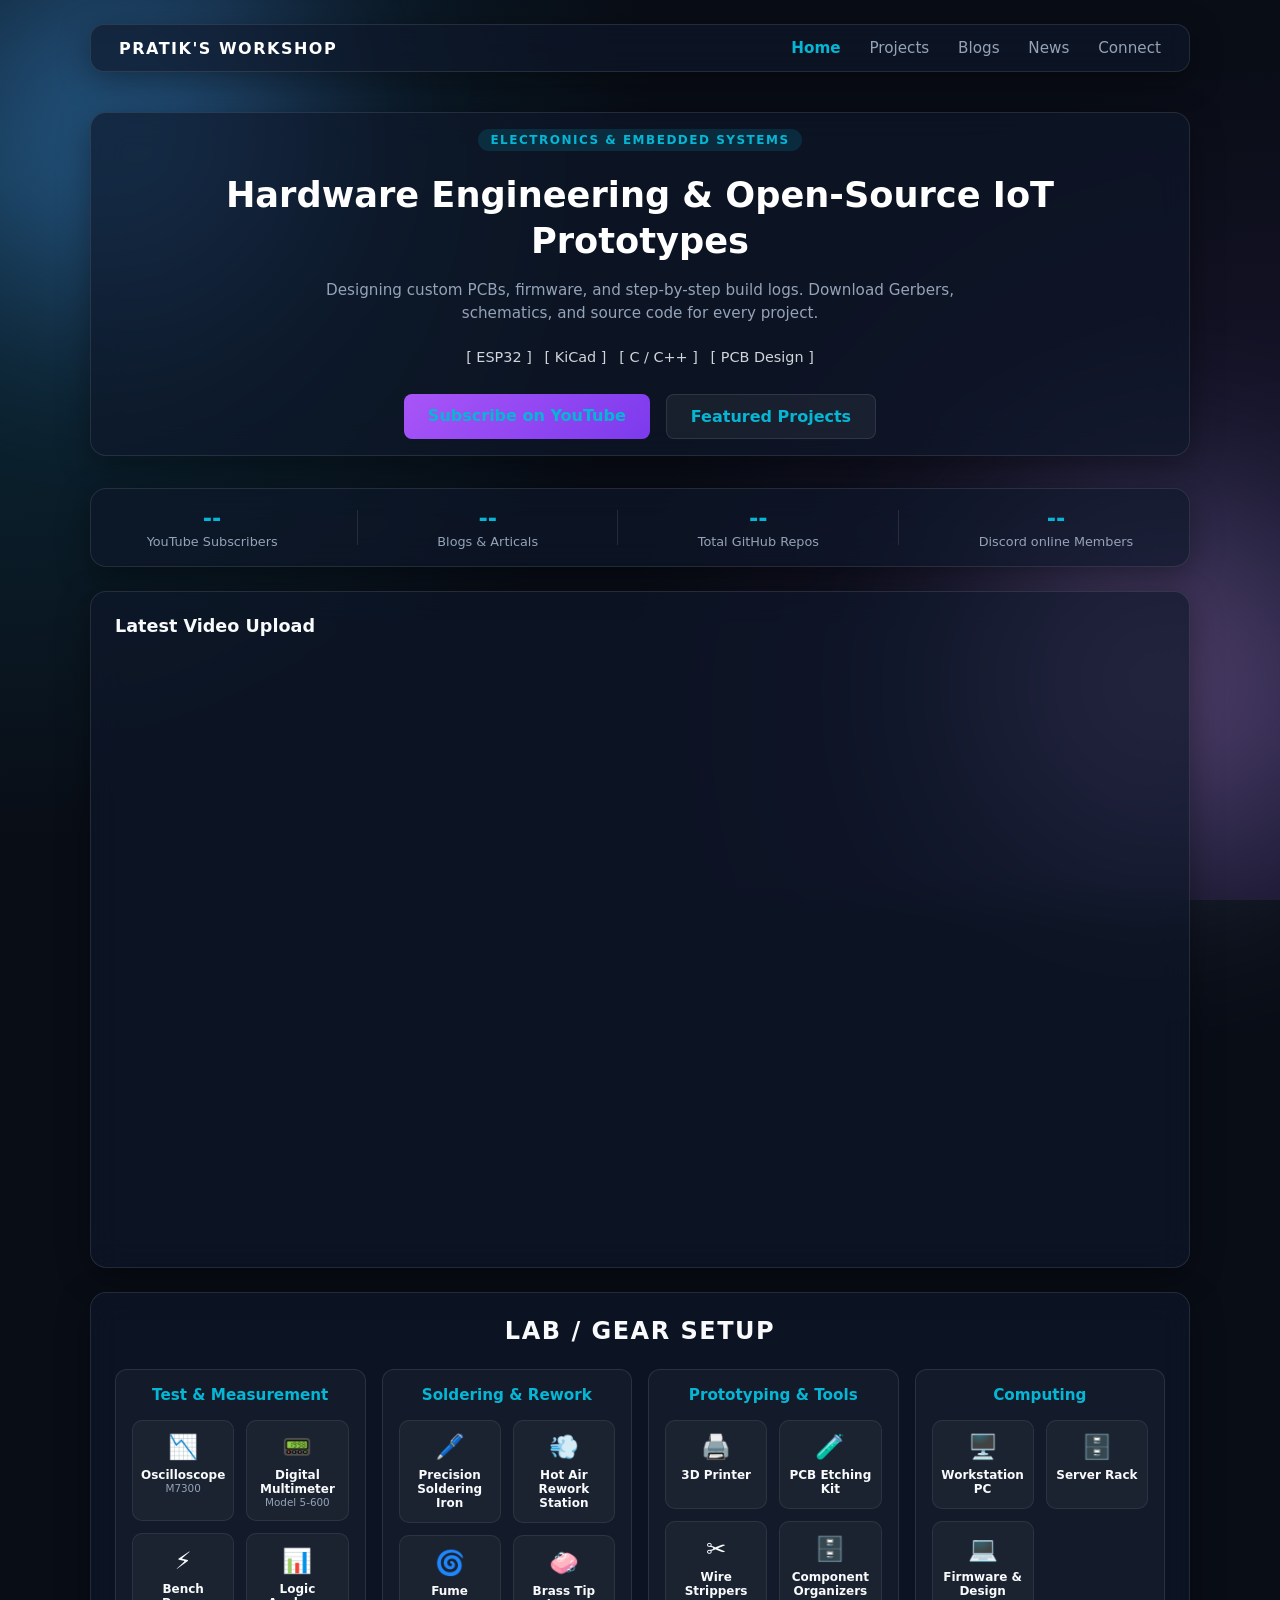
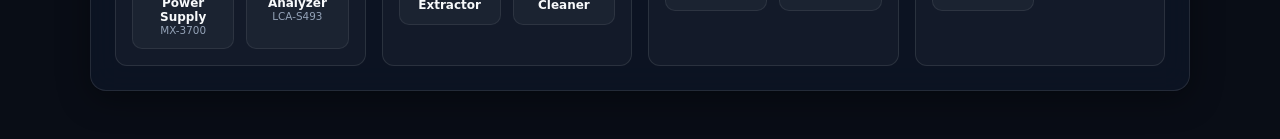
==== index.html @ 64192093 "Add files via upload" ====
<!DOCTYPE html>
<html lang="en">
<head>
  <meta charset="UTF-8" />
  <meta name="viewport" content="width=device-width, initial-scale=1.0" />
  <title>Pratik's Workshop | Hardware Engineering</title>
  <link rel="stylesheet" href="style.css" />
</head>
<body>

  <!-- Ambient background glow blobs -->
  <div class="glow-blob glow-top-left"></div>
  <div class="glow-blob glow-bottom-right"></div>

  <!-- Header Navigation -->
  <header class="top-nav glass-card">
    <div class="brand">PRATIK'S WORKSHOP</div>
    <nav>
      <a href="index.html" class="active">Home</a>
      <a href="projects.html">Projects</a>
      <a href="blogs.html">Blogs</a>
      <a href="news.html">News</a>
      <a href="connect.html">Connect</a>
    </nav>
  </header>

  <main class="container">
    <!-- Hero Section -->
    <section class="hero-section glass-card">
      <div class="badge">ELECTRONICS & EMBEDDED SYSTEMS</div>
      <h1>Hardware Engineering & Open-Source IoT Prototypes</h1>
      <p class="hero-subtext">
        Designing custom PCBs, firmware, and step-by-step build logs. Download Gerbers, schematics, and source code for every project.
      </p>
      
      <div class="hero-tags">
        <span>[ ESP32 ]</span>
        <span>[ KiCad ]</span>
        <span>[ C / C++ ]</span>
        <span>[ PCB Design ]</span>
      </div>

      <div class="hero-actions">
        <a href="https://youtube.com/@PratiksworkShop" target="_blank" class="btn btn-purple">Subscribe on YouTube</a>
        <a href="#projects" class="btn btn-outline">Featured Projects</a>
      </div>
    </section>

  <!-- Stats Bar Section -->
<section class="stats-bar glass-card">
  <div class="stat-box">
    <span id="youtube-subs" class="stat-val">--</span>
    <span class="stat-lbl">YouTube Subscribers</span>
  </div>
  <div class="stat-divider"></div>
  <div class="stat-box">
    <span id="youtube-views" class="stat-val">--</span>
    <span class="stat-lbl">Blogs & Articals</span>
  </div>
  <div class="stat-divider"></div>
  <div class="stat-box">
    <span id="github-repos" class="stat-val">--</span>
    <span class="stat-lbl">Total GitHub Repos</span>
  </div>
  <div class="stat-divider"></div>
  <div class="stat-box">
    <span id="discord-members" class="stat-val">--</span>
    <span class="stat-lbl">Discord online Members</span>
  </div>
</section>

<!-- YouTube Video Player Section -->
<section class="video-section glass-card">
  <h3 id="latest-video-title">Latest Video Upload</h3>
  <div class="iframe-wrapper">
    <iframe id="latest-video-iframe" src="" title="Latest YouTube Video" allowfullscreen></iframe>
  </div>
</section>

    <!-- Lab / Gear Setup Section -->
    <section class="gear-section glass-card">
      <h2 class="section-title">LAB / GEAR SETUP</h2>
      
      <div class="gear-grid">
        <!-- Category 1 -->
        <div class="gear-category">
          <h3>Test & Measurement</h3>
          <div class="gear-items">
            <div class="gear-card" data-gear="oscilloscope">
              <div class="gear-icon">📉</div>
              <p class="gear-name">Oscilloscope</p>
              <span class="gear-model">M7300</span>
            </div>
            <div class="gear-card" data-gear="multimeter">
              <div class="gear-icon">📟</div>
              <p class="gear-name">Digital Multimeter</p>
              <span class="gear-model">Model 5-600</span>
            </div>
            <div class="gear-card" data-gear="powersupply">
              <div class="gear-icon">⚡</div>
              <p class="gear-name">Bench Power Supply</p>
              <span class="gear-model">MX-3700</span>
            </div>
            <div class="gear-card" data-gear="logic-analyzer">
              <div class="gear-icon">📊</div>
              <p class="gear-name">Logic Analyzer</p>
              <span class="gear-model">LCA-S493</span>
            </div>
          </div>
        </div>

        <!-- Category 2 -->
        <div class="gear-category">
          <h3>Soldering & Rework</h3>
          <div class="gear-items">
            <div class="gear-card" data-gear="soldering-iron">
              <div class="gear-icon">🖊️</div>
              <p class="gear-name">Precision Soldering Iron</p>
            </div>
            <div class="gear-card" data-gear="rework-station">
              <div class="gear-icon">💨</div>
              <p class="gear-name">Hot Air Rework Station</p>
            </div>
            <div class="gear-card" data-gear="fume-extractor">
              <div class="gear-icon">🌀</div>
              <p class="gear-name">Fume Extractor</p>
            </div>
            <div class="gear-card" data-gear="brass-cleaner">
              <div class="gear-icon">🧼</div>
              <p class="gear-name">Brass Tip Cleaner</p>
            </div>
          </div>
        </div>

        <!-- Category 3 -->
        <div class="gear-category">
          <h3>Prototyping & Tools</h3>
          <div class="gear-items">
            <div class="gear-card" data-gear="3d-printer">
              <div class="gear-icon">🖨️</div>
              <p class="gear-name">3D Printer</p>
            </div>
            <div class="gear-card" data-gear="pcb-etching">
              <div class="gear-icon">🧪</div>
              <p class="gear-name">PCB Etching Kit</p>
            </div>
            <div class="gear-card" data-gear="wire-strippers">
              <div class="gear-icon">✂️</div>
              <p class="gear-name">Wire Strippers</p>
            </div>
            <div class="gear-card" data-gear="component-organizers">
              <div class="gear-icon">🗄️</div>
              <p class="gear-name">Component Organizers</p>
            </div>
          </div>
        </div>

        <!-- Category 4 -->
        <div class="gear-category">
          <h3>Computing</h3>
          <div class="gear-items">
            <div class="gear-card" data-gear="workstation">
              <div class="gear-icon">🖥️</div>
              <p class="gear-name">Workstation PC</p>
            </div>
            <div class="gear-card" data-gear="server-rack">
              <div class="gear-icon">🗄️</div>
              <p class="gear-name">Server Rack</p>
            </div>
            <div class="gear-card" data-gear="firmware-design">
              <div class="gear-icon">💻</div>
              <p class="gear-name">Firmware & Design</p>
            </div>
          </div>
        </div>
      </div>
    </section>
  </main>

  <!-- Equipment Info Modal Overlay -->
  <div id="gear-modal" class="modal-overlay hidden">
    <div class="modal-content glass-card">
      <button class="modal-close" id="modal-close-btn">&times;</button>
      <div class="modal-body">
        <img id="modal-img" src="" alt="Equipment Image" class="modal-image" />
        <div class="modal-info">
          <span id="modal-model" class="badge"></span>
          <h2 id="modal-title"></h2>
          <p id="modal-functioning" class="modal-desc"></p>
          <h4>Key Specs & Features:</h4>
          <ul id="modal-specs"></ul>
        </div>
      </div>
    </div>
  </div>

  <script src="app.js"></script>
</body>
</html>
---- style.css ----
/* ==========================================
   1. CSS Variables & Global Reset
   ========================================== */
   :root {
    --bg-dark: #090d16;
    --glass-bg: rgba(15, 23, 42, 0.65);
    --glass-border: rgba(255, 255, 255, 0.1);
    --cyan-glow: #06b6d4;
    --purple-glow: #a855f7;
    --pink-glow: #ec4899;
    --text-main: #f8fafc;
    --text-muted: #94a3b8;
  }
  
  * {
    box-sizing: border-box;
    margin: 0;
    padding: 0;
    font-family: 'Inter', system-ui, -apple-system, sans-serif;
  }
  
  body {
    background-color: var(--bg-dark);
    background-image: 
      radial-gradient(circle at 0% 20%, rgba(14, 116, 144, 0.3) 0%, transparent 45%),
      radial-gradient(circle at 100% 80%, rgba(168, 85, 247, 0.15) 0%, transparent 45%);
    background-attachment: fixed;
    color: var(--text-main);
    min-height: 100vh;
    padding: 1.5rem;
  }
  
  .container {
    max-width: 1100px;
    margin: 0 auto;
    width: 100%;
  }
  
  /* ==========================================
     2. Ambient Glow & Glassmorphic Utilities
     ========================================== */
  .glow-blob {
    position: absolute;
    width: 350px;
    height: 350px;
    border-radius: 50%;
    filter: blur(100px);
    z-index: -1;
    opacity: 0.45;
  }
  
  .glow-top-left {
    top: -50px;
    left: -50px;
    background: radial-gradient(circle, var(--cyan-glow), var(--purple-glow));
  }
  
  .glow-bottom-right {
    bottom: 5%;
    right: -50px;
    background: radial-gradient(circle, var(--pink-glow), var(--cyan-glow));
  }
  
  .glass-card {
    background: var(--glass-bg);
    backdrop-filter: blur(16px);
    -webkit-backdrop-filter: blur(16px);
    border: 1px solid var(--glass-border);
    border-radius: 16px;
    box-shadow: 0 8px 32px 0 rgba(0, 0, 0, 0.37);
    padding: 1.5rem;
    margin-bottom: 1.5rem;
  }
  
  /* ==========================================
     3. Navigation Header
     ========================================== */
  .navbar, .top-nav {
    display: flex;
    justify-content: space-between;
    align-items: center;
    padding: 0.85rem 1.75rem;
    background: var(--glass-bg);
    border: 1px solid var(--glass-border);
    border-radius: 14px;
    backdrop-filter: blur(12px);
    -webkit-backdrop-filter: blur(12px);
    margin: 0 auto 2.5rem;
    width: 100%;
    max-width: 1100px;
  }
  
  .navbar .logo, .top-nav .brand {
    font-weight: 800;
    color: #ffffff;
    text-decoration: none;
    font-size: 1rem;
    letter-spacing: 1.5px;
    text-transform: uppercase;
  }
  
  .nav-links, .top-nav nav {
    display: flex;
    gap: 1.8rem;
    align-items: center;
  }
  
  .nav-links a, .top-nav nav a {
    color: var(--text-muted);
    text-decoration: none !important;
    font-size: 0.95rem;
    font-weight: 500;
    transition: color 0.2s ease-in-out;
  }
  
  .nav-links a:hover, .top-nav nav a:hover {
    color: #ffffff;
  }
  
  .nav-links a.active, .top-nav nav a.active {
    color: var(--cyan-glow);
    font-weight: 600;
  }
  
  /* ==========================================
     4. Page Header & Hero Section
     ========================================== */
  .page-header, .hero-section {
    text-align: center;
    margin: 2rem 0;
    padding: 1rem 1.5rem;
  }
  
  .page-header h1, .hero-section h1 {
    font-size: 2.2rem;
    font-weight: 800;
    line-height: 1.3;
    margin: 0.5rem 0 1rem;
    color: #ffffff;
  }
  
  .page-header p, .hero-subtext {
    color: var(--text-muted);
    max-width: 680px;
    margin: 0 auto 1.5rem;
    font-size: 0.95rem;
    line-height: 1.5;
  }
  
  .badge {
    display: inline-block;
    background: rgba(6, 182, 212, 0.15);
    color: var(--cyan-glow);
    padding: 4px 12px;
    border-radius: 20px;
    font-size: 0.75rem;
    font-weight: 700;
    letter-spacing: 1.5px;
    margin-bottom: 0.8rem;
  }
  
  .hero-tags {
    display: flex;
    justify-content: center;
    gap: 0.8rem;
    margin-bottom: 1.8rem;
    color: #d1d5db;
    font-family: monospace;
    font-size: 0.9rem;
  }
  
  .hero-actions {
    display: flex;
    justify-content: center;
    gap: 1rem;
  }
  
  /* ==========================================
     5. Buttons
     ========================================== */
  .btn {
    padding: 0.75rem 1.5rem;
    border-radius: 8px;
    font-weight: 600;
    text-decoration: none;
    transition: transform 0.2s ease, box-shadow 0.2s ease, opacity 0.2s ease;
    cursor: pointer;
    border: none;
  }
  
  .btn-purple {
    background: linear-gradient(135deg, var(--purple-glow), #7c3aed);
    color: white;
  }
  
  .btn-outline {
    background: rgba(255, 255, 255, 0.05);
    border: 1px solid var(--glass-border);
    color: var(--text-main);
  }
  
  .btn-primary {
    display: inline-block;
    text-align: center;
    background: linear-gradient(135deg, var(--purple-glow), #6366f1);
    color: #ffffff;
    text-decoration: none;
    padding: 10px 16px;
    border-radius: 8px;
    font-weight: 600;
    font-size: 0.85rem;
    transition: opacity 0.3s ease;
  }
  
  .btn:hover, .btn-primary:hover {
    transform: translateY(-2px);
    opacity: 0.95;
  }
  
  /* ==========================================
     6. Component Sections (Stats, Videos, Lab)
     ========================================== */
  /* Stats Bar */
  .stats-bar {
    display: flex;
    justify-content: space-around;
    align-items: center;
    padding: 1rem;
    text-align: center;
  }
  
  .stat-val {
    display: block;
    font-size: 1.4rem;
    font-weight: 800;
    color: var(--cyan-glow);
  }
  
  .stat-lbl {
    font-size: 0.8rem;
    color: var(--text-muted);
  }
  
  .stat-divider {
    width: 1px;
    height: 35px;
    background: var(--glass-border);
  }
  
  /* Video Section */
  .video-section h3 {
    margin-bottom: 1rem;
    font-size: 1.1rem;
  }
  
  .iframe-wrapper {
    position: relative;
    padding-bottom: 56.25%;
    height: 0;
    overflow: hidden;
    border-radius: 12px;
  }
  
  .iframe-wrapper iframe {
    position: absolute;
    top: 0;
    left: 0;
    width: 100%;
    height: 100%;
    border: none;
  }
  
  /* Lab / Gear Grid */
  .section-title {
    text-align: center;
    font-size: 1.5rem;
    letter-spacing: 1.5px;
    margin-bottom: 1.5rem;
  }
  
  .gear-grid {
    display: grid;
    grid-template-columns: repeat(auto-fit, minmax(220px, 1fr));
    gap: 1rem;
  }
  
  .gear-category {
    background: rgba(255, 255, 255, 0.03);
    border: 1px solid var(--glass-border);
    border-radius: 12px;
    padding: 1rem;
  }
  
  .gear-category h3 {
    font-size: 0.95rem;
    color: var(--cyan-glow);
    text-align: center;
    margin-bottom: 1rem;
  }
  
  .gear-items {
    display: grid;
    grid-template-columns: 1fr 1fr;
    gap: 0.75rem;
  }
  
  .gear-card {
    background: rgba(255, 255, 255, 0.04);
    border: 1px solid rgba(255, 255, 255, 0.08);
    border-radius: 10px;
    padding: 0.8rem 0.5rem;
    text-align: center;
    cursor: pointer;
    transition: all 0.2s ease;
  }
  
  .gear-card:hover {
    background: rgba(0, 242, 254, 0.08);
    border-color: var(--cyan-glow);
    transform: translateY(-2px);
  }
  
  .gear-icon {
    font-size: 1.5rem;
    margin-bottom: 0.4rem;
  }
  
  .gear-name {
    font-size: 0.75rem;
    font-weight: 600;
  }
  
  .gear-model {
    display: block;
    font-size: 0.65rem;
    color: var(--text-muted);
  }
  
  /* Modal */
  .modal-overlay {
    position: fixed;
    top: 0;
    left: 0;
    width: 100%;
    height: 100%;
    background: rgba(0, 0, 0, 0.75);
    display: flex;
    justify-content: center;
    align-items: center;
    z-index: 1000;
  }
  
  .modal-overlay.hidden {
    display: none;
  }
  
  .modal-content {
    width: 90%;
    max-width: 650px;
    position: relative;
  }
  
  .modal-close {
    position: absolute;
    top: 1rem;
    right: 1rem;
    background: none;
    border: none;
    color: white;
    font-size: 1.5rem;
    cursor: pointer;
  }
  
  .modal-body {
    display: flex;
    gap: 1.5rem;
    align-items: center;
  }
  
  .modal-image {
    width: 180px;
    height: 180px;
    object-fit: cover;
    border-radius: 12px;
    border: 1px solid var(--glass-border);
  }
  
  .modal-info {
    flex: 1;
  }
  
  .modal-desc {
    color: var(--text-muted);
    font-size: 0.85rem;
    margin: 0.5rem 0 1rem;
    line-height: 1.4;
  }
  
  #modal-specs {
    padding-left: 1.2rem;
    font-size: 0.8rem;
    color: var(--text-main);
  }
  
  /* ==========================================
     7. Projects Filter & Grid
     ========================================== */
  .filter-container {
    display: flex;
    justify-content: center;
    gap: 10px;
    flex-wrap: wrap;
    margin-bottom: 2.5rem;
  }
  
  .filter-btn {
    background: rgba(255, 255, 255, 0.05);
    border: 1px solid rgba(255, 255, 255, 0.1);
    color: var(--text-muted);
    padding: 8px 18px;
    border-radius: 8px;
    cursor: pointer;
    transition: all 0.3s ease;
    font-size: 0.9rem;
  }
  
  .filter-btn:hover, .filter-btn.active {
    background: var(--purple-glow);
    color: #ffffff;
    border-color: var(--purple-glow);
    box-shadow: 0 0 15px rgba(168, 85, 247, 0.4);
  }
  
  .projects-grid {
    display: grid;
    grid-template-columns: repeat(auto-fit, minmax(300px, 1fr));
    gap: 20px;
  }
  
  .project-card {
    background: var(--glass-bg);
    border: 1px solid var(--glass-border);
    border-radius: 14px;
    padding: 1.5rem;
    backdrop-filter: blur(12px);
    -webkit-backdrop-filter: blur(12px);
    display: flex;
    flex-direction: column;
    justify-content: space-between;
    transition: transform 0.3s ease, border-color 0.3s ease;
  }
  
  .project-card:hover {
    transform: translateY(-4px);
    border-color: rgba(168, 85, 247, 0.5);
  }
  
  .project-badge {
    font-size: 0.8rem;
    color: var(--purple-glow);
    margin-bottom: 0.5rem;
    font-weight: 600;
  }
  
  .project-card h3 {
    color: var(--text-main);
    margin-bottom: 0.5rem;
  }
  
  .project-card p {
    color: var(--text-muted);
    font-size: 0.9rem;
    line-height: 1.5;
    margin-bottom: 1rem;
  }
  
  .project-tags {
    display: flex;
    gap: 8px;
    flex-wrap: wrap;
    margin-bottom: 1.2rem;
  }
  
  .project-tags span {
    background: rgba(255, 255, 255, 0.05);
    border: 1px solid rgba(255, 255, 255, 0.08);
    color: #cbd5e1;
    font-size: 0.75rem;
    padding: 3px 8px;
    border-radius: 4px;
  }
  /* ==========================================
   8. Generic Link & List Resets
   ========================================== */
/* Fix default browser link colors inside cards */
.glass-card a,
.connect-container a,
.projects-grid a {
  color: var(--cyan-glow);
  text-decoration: none;
  transition: color 0.2s ease, transform 0.2s ease;
}

.glass-card a:hover,
.connect-container a:hover {
  color: #ffffff;
}

/* Styled lists for dynamic GitHub / News content */
ul.styled-list, 
.github-section ul, 
.news-section ul {
  list-style: none;
  padding: 0;
  margin: 1rem 0;
}

ul.styled-list li, 
.github-section li, 
.news-section li {
  padding: 0.8rem 1rem;
  margin-bottom: 0.6rem;
  background: rgba(255, 255, 255, 0.03);
  border: 1px solid rgba(255, 255, 255, 0.06);
  border-radius: 10px;
  color: var(--text-muted);
  font-size: 0.9rem;
  display: flex;
  align-items: center;
  justify-content: space-between;
  transition: background 0.2s ease;
}

ul.styled-list li:hover {
  background: rgba(255, 255, 255, 0.06);
}

.loading-text {
  color: var(--text-muted);
  font-style: italic;
  font-size: 0.9rem;
  padding: 1rem 0;
}

/* ==========================================
   9. Connect Page (Discord & GitHub)
   ========================================== */
.connect-section-title {
  font-size: 1.1rem;
  font-weight: 700;
  letter-spacing: 1px;
  color: #ffffff;
  margin-bottom: 0.4rem;
  text-transform: uppercase;
}

.connect-subtext {
  font-size: 0.85rem;
  color: var(--text-muted);
  margin-bottom: 1.2rem;
}

/* Action links (Join Server / View All Repos) */
.action-link {
  display: inline-flex;
  align-items: center;
  gap: 0.4rem;
  margin-top: 1rem;
  font-weight: 600;
  font-size: 0.9rem;
  color: var(--cyan-glow) !important;
}

.action-link:hover {
  color: #ffffff !important;
  transform: translateX(4px);
}

/* ==========================================
   10. Blogs Page
   ========================================== */
.blogs-grid {
  display: grid;
  grid-template-columns: repeat(auto-fit, minmax(300px, 1fr));
  gap: 1.5rem;
  margin-top: 1.5rem;
}

.blog-card {
  background: var(--glass-bg);
  border: 1px solid var(--glass-border);
  border-radius: 14px;
  padding: 1.5rem;
  backdrop-filter: blur(12px);
  -webkit-backdrop-filter: blur(12px);
  transition: transform 0.3s ease, border-color 0.3s ease;
}

.blog-card:hover {
  transform: translateY(-4px);
  border-color: var(--cyan-glow);
}

.blog-card h3 {
  color: #ffffff;
  font-size: 1.15rem;
  margin-bottom: 0.5rem;
}

.blog-card .post-date {
  font-size: 0.75rem;
  color: var(--purple-glow);
  margin-bottom: 0.8rem;
  display: block;
}

.blog-card p {
  color: var(--text-muted);
  font-size: 0.9rem;
  line-height: 1.5;
  margin-bottom: 1rem;
}

/* ==========================================
   11. News Page
   ========================================== */
.news-grid {
  display: flex;
  flex-direction: column;
  gap: 1rem;
  margin-top: 1.5rem;
}

.news-card {
  background: var(--glass-bg);
  border: 1px solid var(--glass-border);
  border-radius: 12px;
  padding: 1.25rem 1.5rem;
  backdrop-filter: blur(12px);
  -webkit-backdrop-filter: blur(12px);
  transition: border-color 0.2s ease;
}

.news-card:hover {
  border-color: var(--cyan-glow);
}

.news-card h4 {
  font-size: 1.05rem;
  font-weight: 600;
  color: #ffffff;
  margin-bottom: 0.4rem;
}

.news-card p {
  font-size: 0.85rem;
  color: var(--text-muted);
  line-height: 1.4;
}
#news-container {
  display: grid;
  grid-template-columns: repeat(auto-fill, minmax(320px, 1fr));
  gap: 1.5rem;
  width: 100%;
  margin-top: 2rem;
}

.news-card {
  display: flex;
  flex-direction: column;
  overflow: hidden;
  border-radius: 12px;
  background: rgba(255, 255, 255, 0.03);
  border: 1px solid rgba(255, 255, 255, 0.08);
  backdrop-filter: blur(12px);
  transition: transform 0.3s ease, border-color 0.3s ease, box-shadow 0.3s ease;
}

.news-card:hover {
  transform: translateY(-4px);
  border-color: rgba(56, 189, 248, 0.4);
  box-shadow: 0 10px 30px rgba(0, 0, 0, 0.4);
}

.news-image-wrapper {
  position: relative;
  width: 100%;
  height: 180px;
  overflow: hidden;
  background: #0d1117;
}

.news-image {
  width: 100%;
  height: 100%;
  object-fit: cover;
  transition: transform 0.4s ease;
}

.news-card:hover .news-image {
  transform: scale(1.05);
}

.news-category-badge {
  position: absolute;
  top: 12px;
  left: 12px;
  background: rgba(15, 23, 42, 0.85);
  color: #38bdf8;
  border: 1px solid rgba(56, 189, 248, 0.3);
  font-size: 0.7rem;
  font-weight: 700;
  padding: 4px 10px;
  border-radius: 20px;
  text-transform: uppercase;
  letter-spacing: 0.5px;
}

.news-content {
  padding: 1.25rem;
  display: flex;
  flex-direction: column;
  flex-grow: 1;
}

.news-meta {
  font-size: 0.8rem;
  color: #94a3b8;
  margin-bottom: 0.5rem;
}

.news-source {
  color: #38bdf8;
  font-weight: 600;
}

.news-title {
  font-size: 1.1rem;
  font-weight: 600;
  color: #f8fafc;
  line-height: 1.4;
  margin-bottom: 0.75rem;
  display: -webkit-box;
  -webkit-line-clamp: 2;
  -webkit-box-orient: vertical;
  overflow: hidden;
}

.news-description {
  font-size: 0.875rem;
  color: #cbd5e1;
  line-height: 1.5;
  margin-bottom: 1.25rem;
  display: -webkit-box;
  -webkit-line-clamp: 3;
  -webkit-box-orient: vertical;
  overflow: hidden;
  flex-grow: 1;
}

.news-read-more {
  display: inline-flex;
  align-items: center;
  gap: 0.3rem;
  color: #38bdf8;
  font-weight: 600;
  font-size: 0.85rem;
  text-decoration: none;
  transition: color 0.2s ease;
}

.news-read-more:hover {
  color: #7dd3fc;
  text-decoration: underline;
}
/* Connect Page Layout */
.connect-header {
  text-align: center;
  margin-bottom: 2rem;
}

.section-subtitle {
  color: #94a3b8;
  font-size: 0.95rem;
  margin-top: 0.5rem;
}

.connect-grid {
  display: grid;
  grid-template-columns: repeat(auto-fit, minmax(320px, 1fr));
  gap: 1.5rem;
  width: 100%;
}

.connect-card {
  padding: 1.5rem;
  display: flex;
  flex-direction: column;
  justify-content: space-between;
}

.full-width {
  grid-column: 1 / -1;
}

/* Platform Badges */
.card-badge {
  display: inline-flex;
  align-items: center;
  gap: 0.5rem;
  font-weight: 700;
  font-size: 1.1rem;
  margin-bottom: 0.75rem;
}

.discord-badge { color: #5865F2; }
.youtube-badge { color: #FF0000; }
.github-badge { color: #38bdf8; }

.card-status {
  font-size: 1.5rem;
  font-weight: 700;
  color: #f8fafc;
  display: flex;
  align-items: center;
  gap: 0.5rem;
  margin-bottom: 0.75rem;
}

.live-dot {
  width: 10px;
  height: 10px;
  background-color: #22c55e;
  border-radius: 50%;
  box-shadow: 0 0 10px #22c55e;
}

.card-description {
  color: #cbd5e1;
  font-size: 0.9rem;
  line-height: 1.5;
  margin-bottom: 1.5rem;
}

/* Button Custom Colors */
.glass-btn {
  display: block;
  text-align: center;
  padding: 0.75rem 1rem;
  border-radius: 8px;
  text-decoration: none;
  font-weight: 600;
  font-size: 0.9rem;
  transition: background 0.2s ease, border-color 0.2s ease;
  border: 1px solid rgba(255, 255, 255, 0.1);
}

.btn-discord { background: rgba(88, 101, 242, 0.2); color: #7289da; border-color: rgba(88, 101, 242, 0.4); }
.btn-discord:hover { background: rgba(88, 101, 242, 0.35); }

.btn-youtube { background: rgba(255, 0, 0, 0.18); color: #ff4d4d; border-color: rgba(255, 0, 0, 0.35); }
.btn-youtube:hover { background: rgba(255, 0, 0, 0.3); }

.btn-github { background: rgba(56, 189, 248, 0.15); color: #38bdf8; border-color: rgba(56, 189, 248, 0.3); }
.btn-github:hover { background: rgba(56, 189, 248, 0.25); }

/* GitHub Split Layout */
.card-header-flex {
  display: flex;
  justify-content: space-between;
  align-items: center;
  margin-bottom: 1.5rem;
}

.repo-count-tag {
  font-size: 0.85rem;
  color: #94a3b8;
  background: rgba(255, 255, 255, 0.05);
  padding: 4px 10px;
  border-radius: 12px;
}

.github-split {
  display: grid;
  grid-template-columns: repeat(auto-fit, minmax(280px, 1fr));
  gap: 1.5rem;
  margin-bottom: 1.5rem;
}

.github-col h4 {
  color: #f8fafc;
  font-size: 0.95rem;
  margin-bottom: 0.75rem;
  border-bottom: 1px solid rgba(255, 255, 255, 0.08);
  padding-bottom: 0.4rem;
}

.dynamic-list {
  list-style: none;
  padding: 0;
  margin: 0;
  display: flex;
  flex-direction: column;
  gap: 0.6rem;
}

.list-item {
  padding: 0.75rem;
  background: rgba(255, 255, 255, 0.03);
  border: 1px solid rgba(255, 255, 255, 0.05);
  border-radius: 6px;
}

.flex-between {
  display: flex;
  justify-content: space-between;
  align-items: center;
}

.item-title {
  display: block;
  font-size: 0.875rem;
  color: #e2e8f0;
}

.item-sub {
  font-size: 0.775rem;
  color: #94a3b8;
  margin-top: 2px;
}

.link-arrow {
  color: #38bdf8;
  text-decoration: none;
  font-size: 0.825rem;
  font-weight: 600;
}

.loading-item, .empty-item {
  color: #64748b;
  font-size: 0.85rem;
  font-style: italic;
  padding: 0.5rem 0;
}
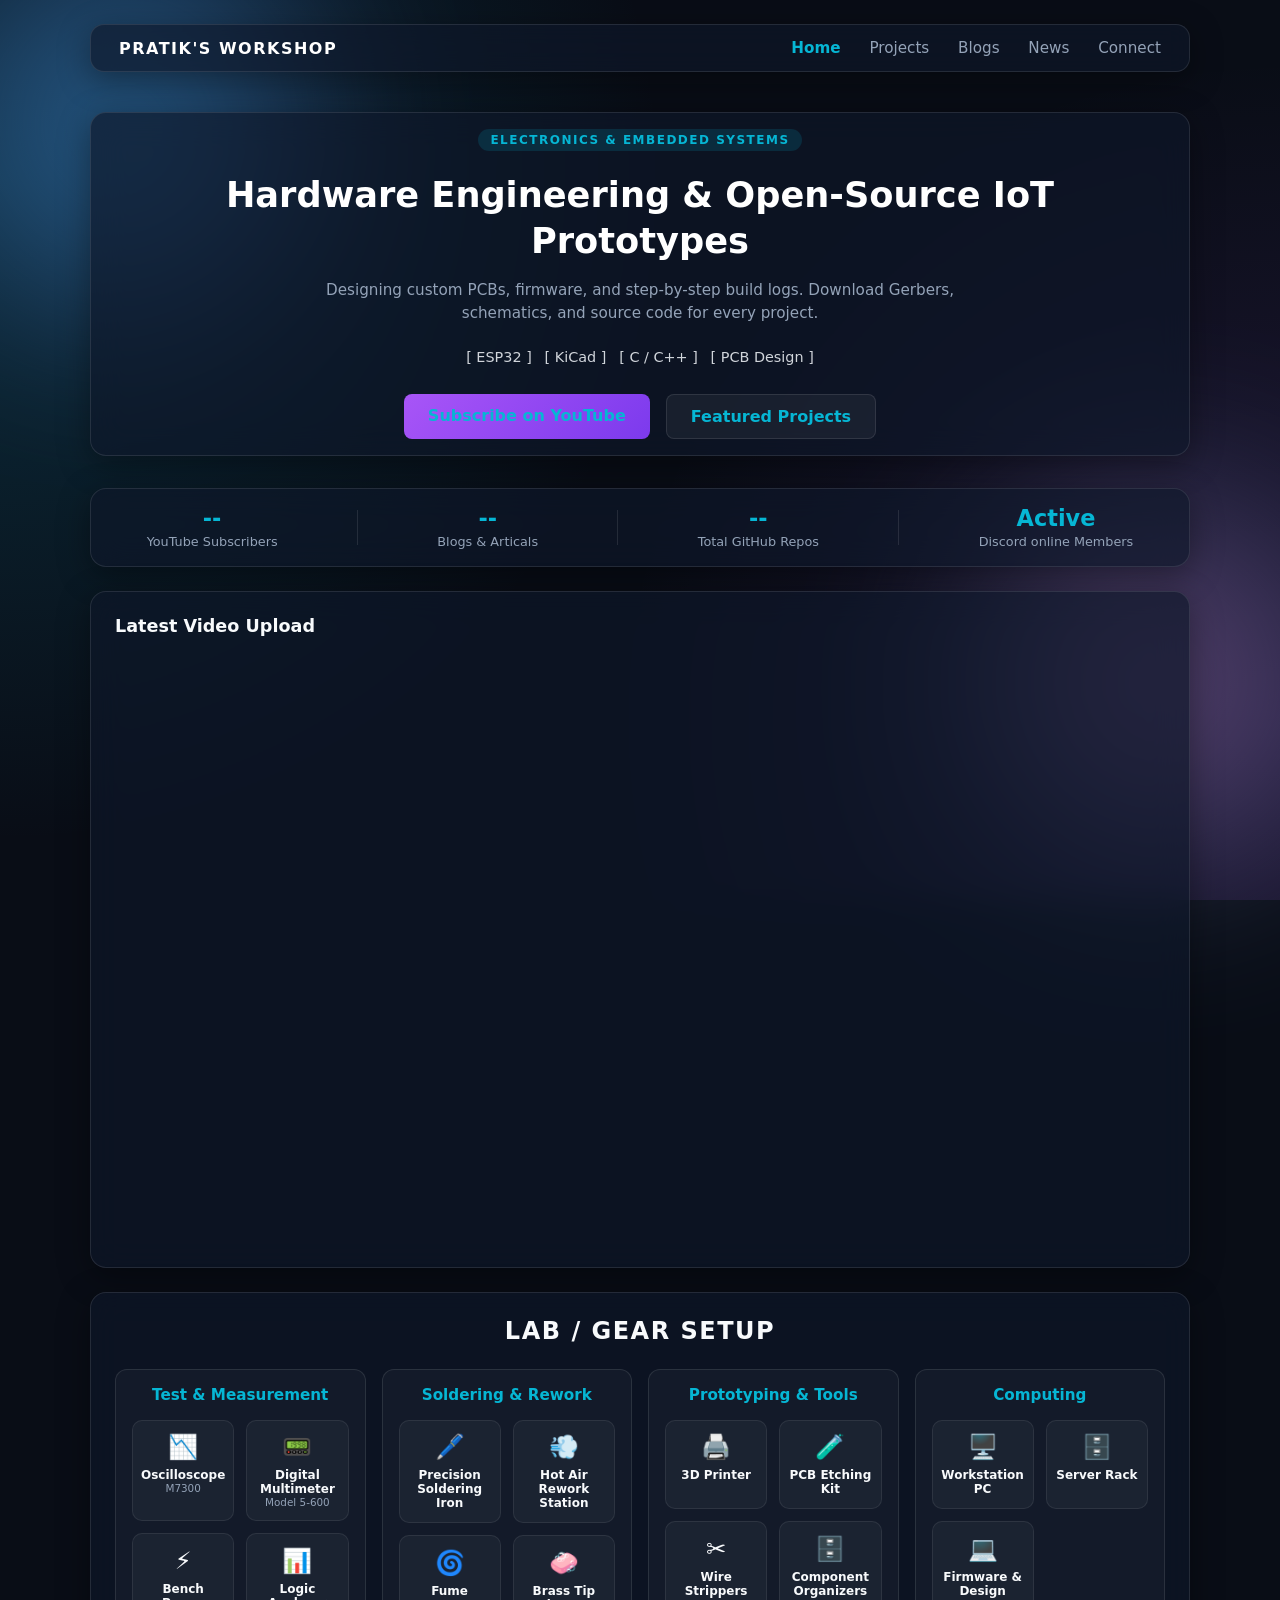
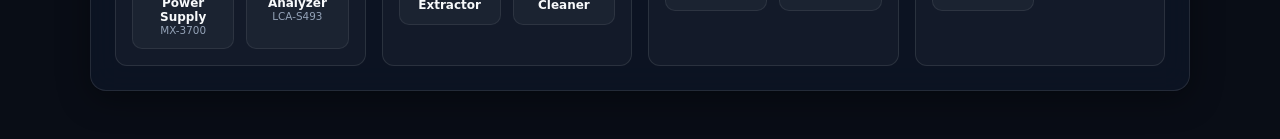
==== commit dab68b5d: "Update index.html" ====
--- a/index.html
+++ b/index.html
@@ -64,7 +64,7 @@
   </div>
   <div class="stat-divider"></div>
   <div class="stat-box">
-    <span id="discord-members" class="stat-val">--</span>
+    <span id="discord-online-badge" class="stat-val">--</span>
     <span class="stat-lbl">Discord online Members</span>
   </div>
 </section>
@@ -196,4 +196,4 @@
 
   <script src="app.js"></script>
 </body>
-</html>+</html>
--- a/style.css
+++ b/style.css
@@ -941,4 +941,38 @@
   font-size: 0.85rem;
   font-style: italic;
   padding: 0.5rem 0;
-}+}
+/* Mobile Responsive Navbar Fix */
+
+
+
+@media screen and (max-width: 768px) {
+  header.top-nav {
+    flex-direction: column !important;
+    align-items: center !important;
+    justify-content: center !important;
+    gap: 0.75rem !important;
+    padding: 0.85rem 0.5rem !important;
+    height: auto !important;
+  }
+
+  header.top-nav .brand {
+    font-size: 1rem !important;
+    text-align: center !important;
+    white-space: nowrap !important;
+  }
+
+  header.top-nav nav {
+    display: flex !important;
+    flex-wrap: wrap !important;
+    justify-content: center !important;
+    gap: 0.4rem 0.6rem !important;
+    width: 100% !important;
+  }
+
+  header.top-nav nav a {
+    font-size: 0.8rem !important;
+    padding: 0.25rem 0.5rem !important;
+    white-space: nowrap !important;
+  }
+}
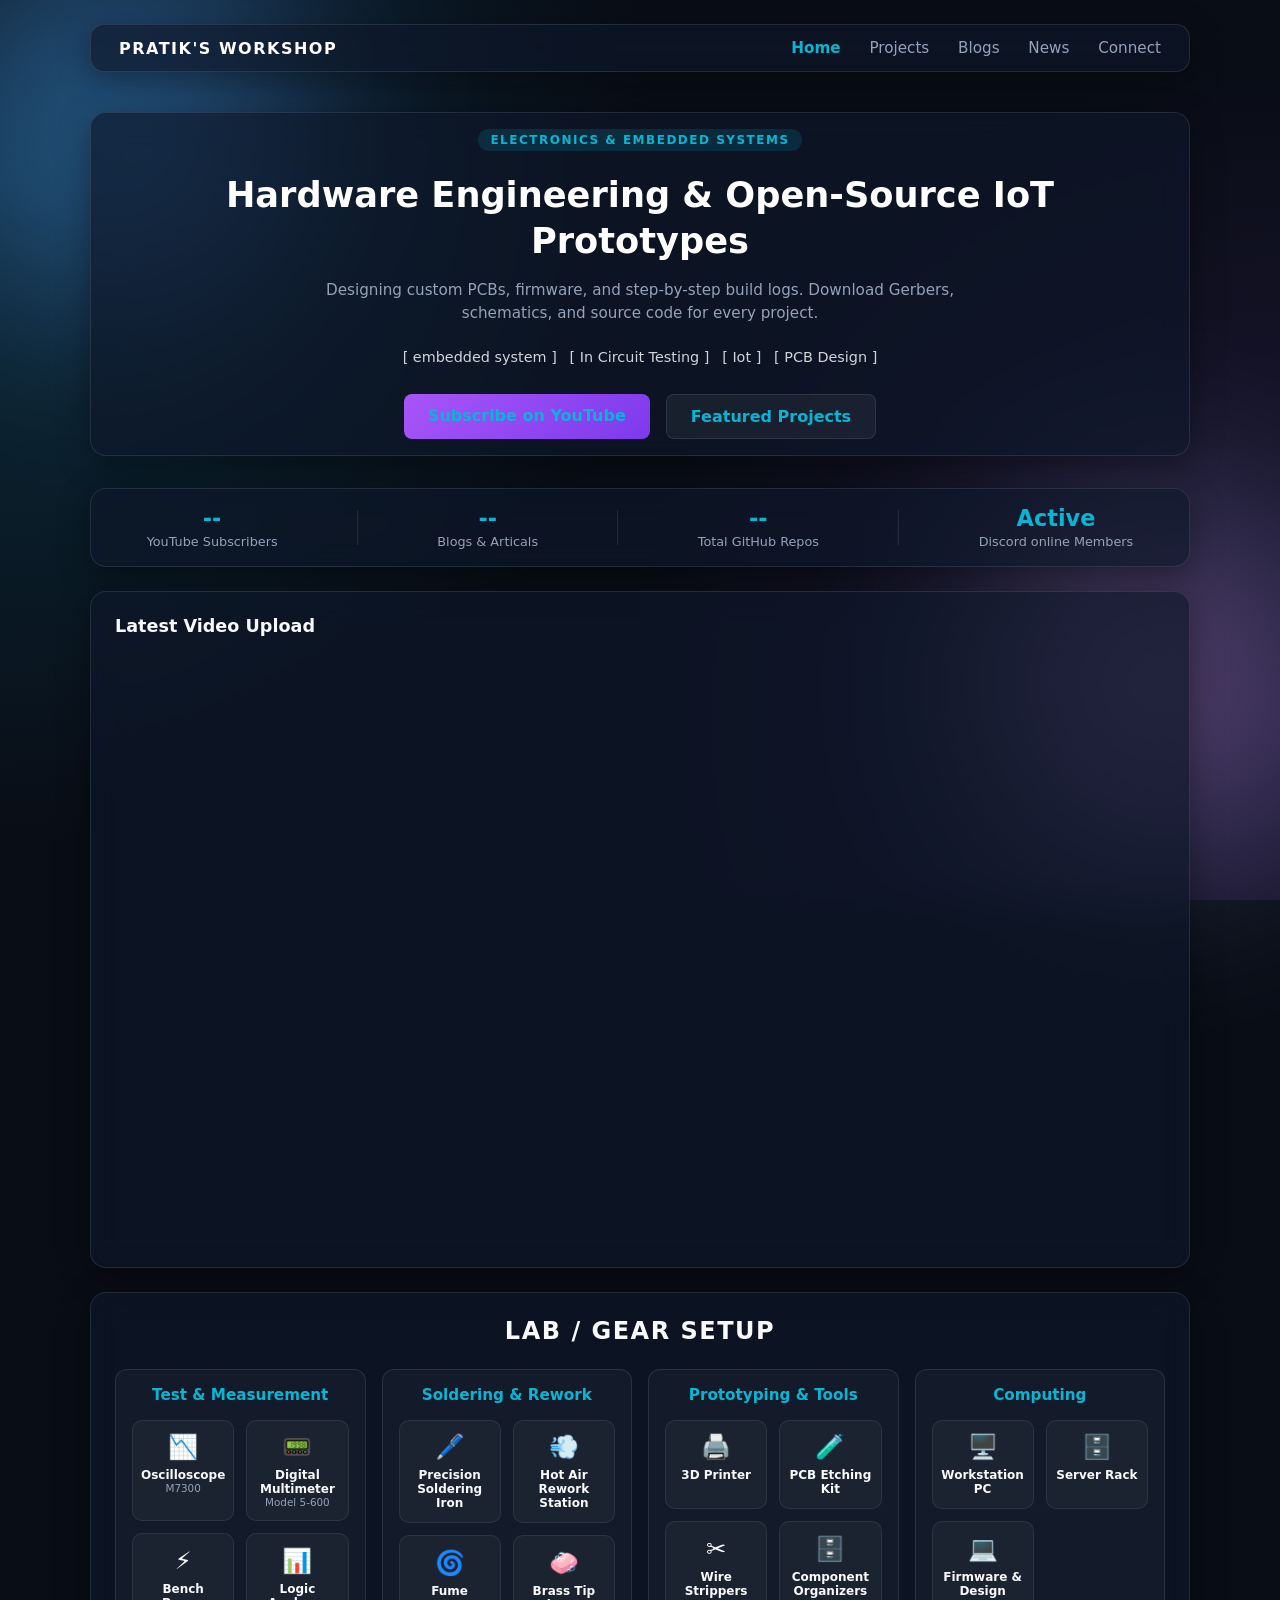
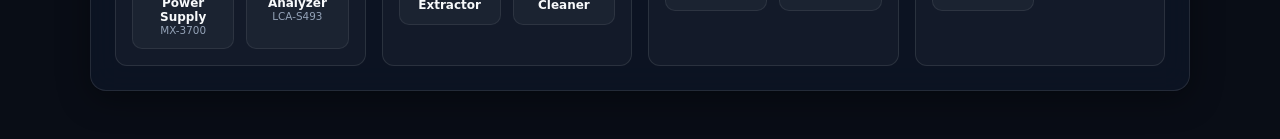
==== commit 5d76d0a3: "Update index.html" ====
--- a/index.html
+++ b/index.html
@@ -33,12 +33,13 @@
         Designing custom PCBs, firmware, and step-by-step build logs. Download Gerbers, schematics, and source code for every project.
       </p>
       
-      <div class="hero-tags">
-        <span>[ ESP32 ]</span>
-        <span>[ KiCad ]</span>
-        <span>[ C / C++ ]</span>
+       <div class="hero-tags">
+        <span>[ embedded system ]</span>
+        <span>[ In Circuit Testing ]</span>
+        <span>[ Iot ]</span>
         <span>[ PCB Design ]</span>
       </div>
+
 
       <div class="hero-actions">
         <a href="https://youtube.com/@PratiksworkShop" target="_blank" class="btn btn-purple">Subscribe on YouTube</a>
@@ -64,6 +65,7 @@
   </div>
   <div class="stat-divider"></div>
   <div class="stat-box">
+    <!-- <span id="discord-members" class="stat-val">--</span> -->
     <span id="discord-online-badge" class="stat-val">--</span>
     <span class="stat-lbl">Discord online Members</span>
   </div>
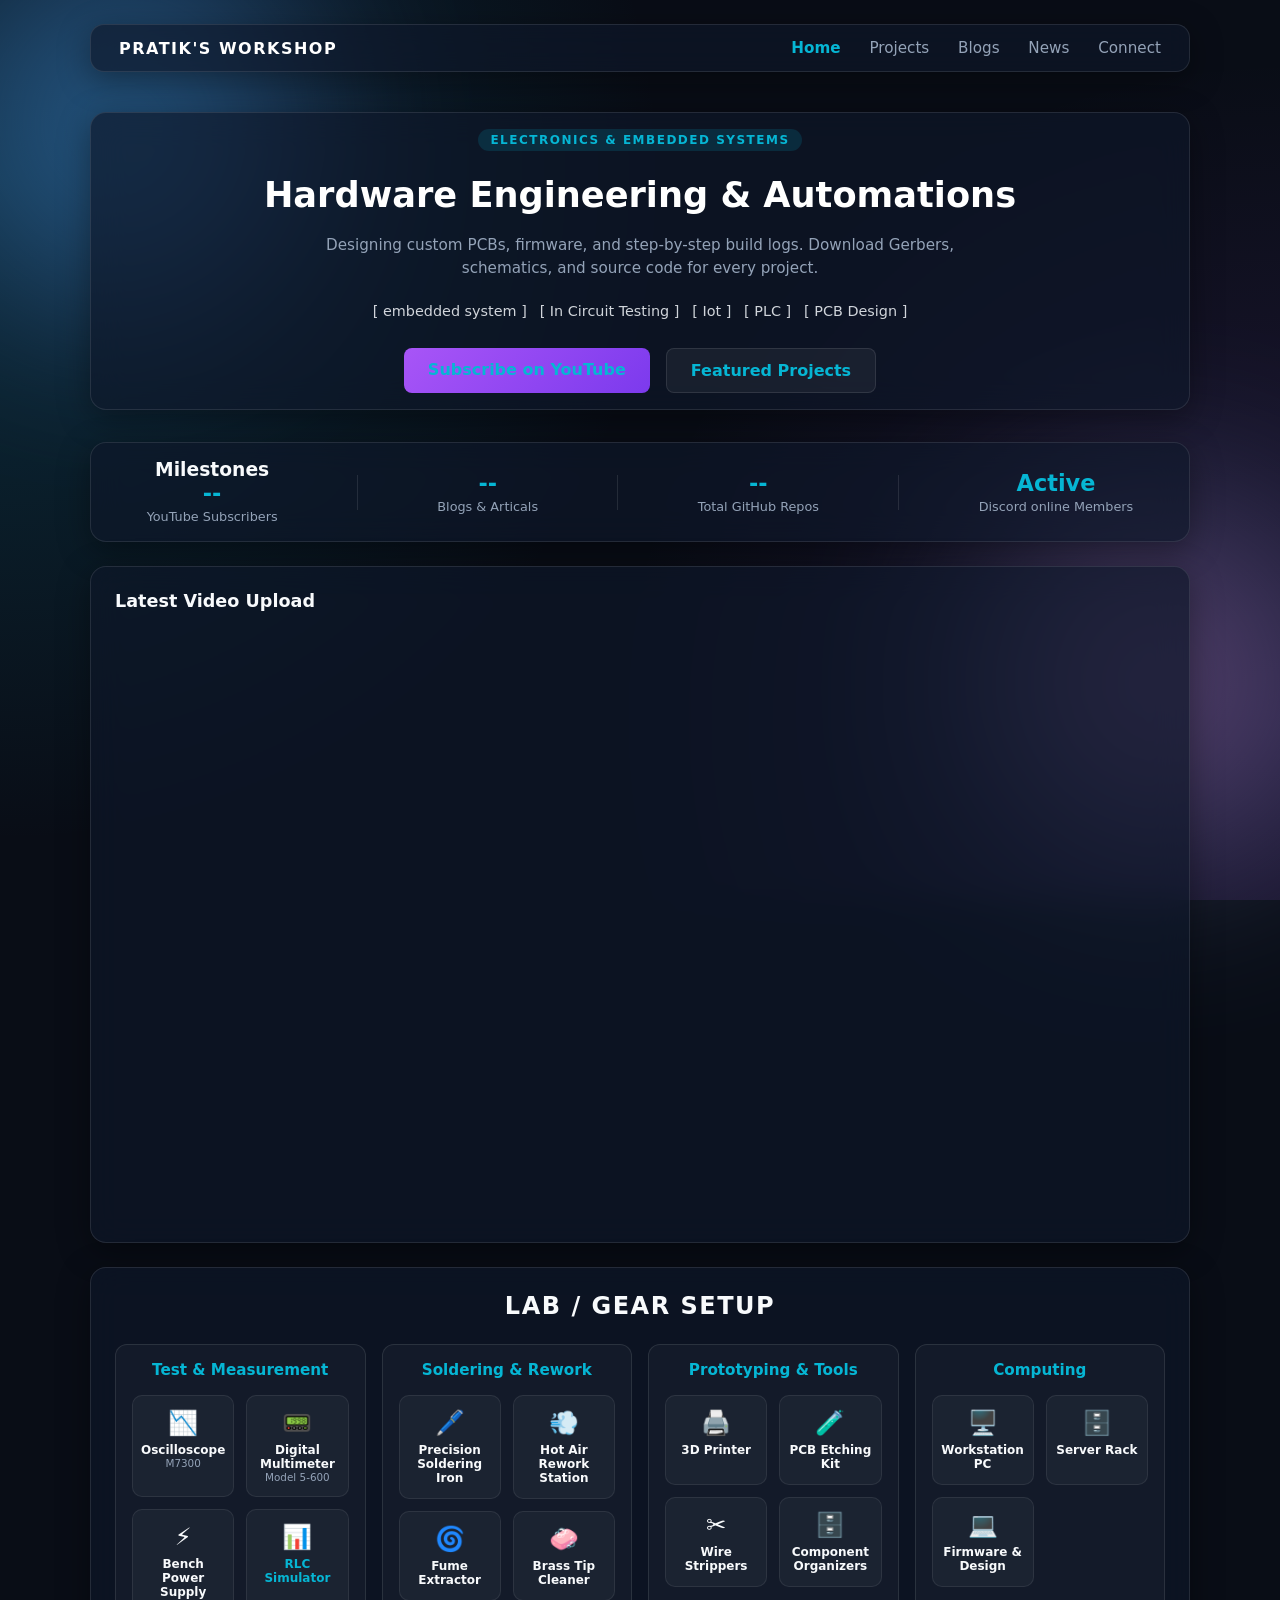
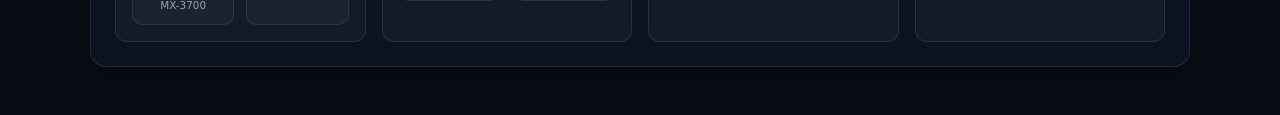
==== commit c1da8c85: "Update index.html" ====
--- a/index.html
+++ b/index.html
@@ -28,18 +28,18 @@
     <!-- Hero Section -->
     <section class="hero-section glass-card">
       <div class="badge">ELECTRONICS & EMBEDDED SYSTEMS</div>
-      <h1>Hardware Engineering & Open-Source IoT Prototypes</h1>
+      <h1>Hardware Engineering & Automations </h1>
       <p class="hero-subtext">
         Designing custom PCBs, firmware, and step-by-step build logs. Download Gerbers, schematics, and source code for every project.
       </p>
       
-       <div class="hero-tags">
+      <div class="hero-tags">
         <span>[ embedded system ]</span>
         <span>[ In Circuit Testing ]</span>
         <span>[ Iot ]</span>
+        <span>[ PLC ]</span>
         <span>[ PCB Design ]</span>
       </div>
-
 
       <div class="hero-actions">
         <a href="https://youtube.com/@PratiksworkShop" target="_blank" class="btn btn-purple">Subscribe on YouTube</a>
@@ -49,7 +49,9 @@
 
   <!-- Stats Bar Section -->
 <section class="stats-bar glass-card">
-  <div class="stat-box">
+  
+  <div class="stat-box">
+    <h3>Milestones</h3>
     <span id="youtube-subs" class="stat-val">--</span>
     <span class="stat-lbl">YouTube Subscribers</span>
   </div>
@@ -103,10 +105,11 @@
               <p class="gear-name">Bench Power Supply</p>
               <span class="gear-model">MX-3700</span>
             </div>
-            <div class="gear-card" data-gear="logic-analyzer">
+            <div class="gear-card" data-gear="rlc-sim"> <a href="sim.html" >
               <div class="gear-icon">📊</div>
-              <p class="gear-name">Logic Analyzer</p>
-              <span class="gear-model">LCA-S493</span>
+              <p class="gear-name">RLC Simulator</p>
+            </a>
+              <!-- <span class="gear-model"></span> -->
             </div>
           </div>
         </div>
